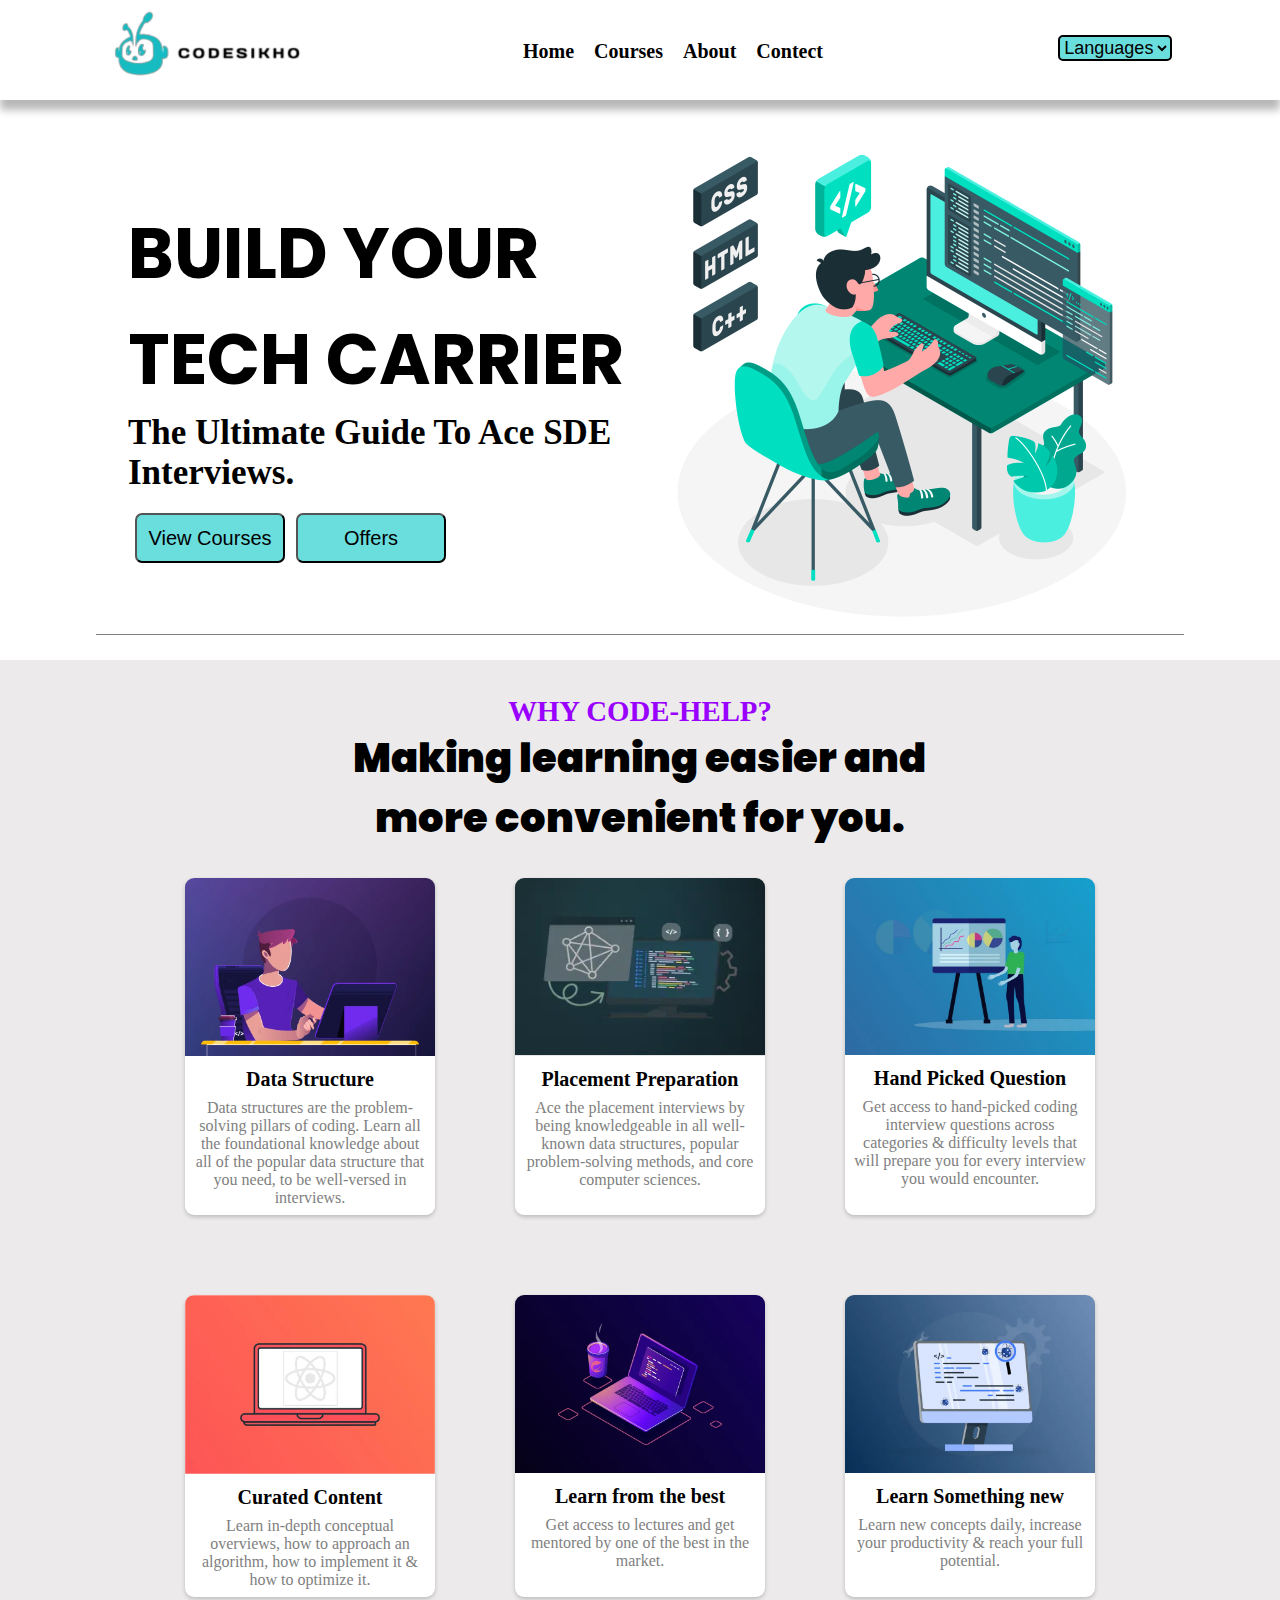
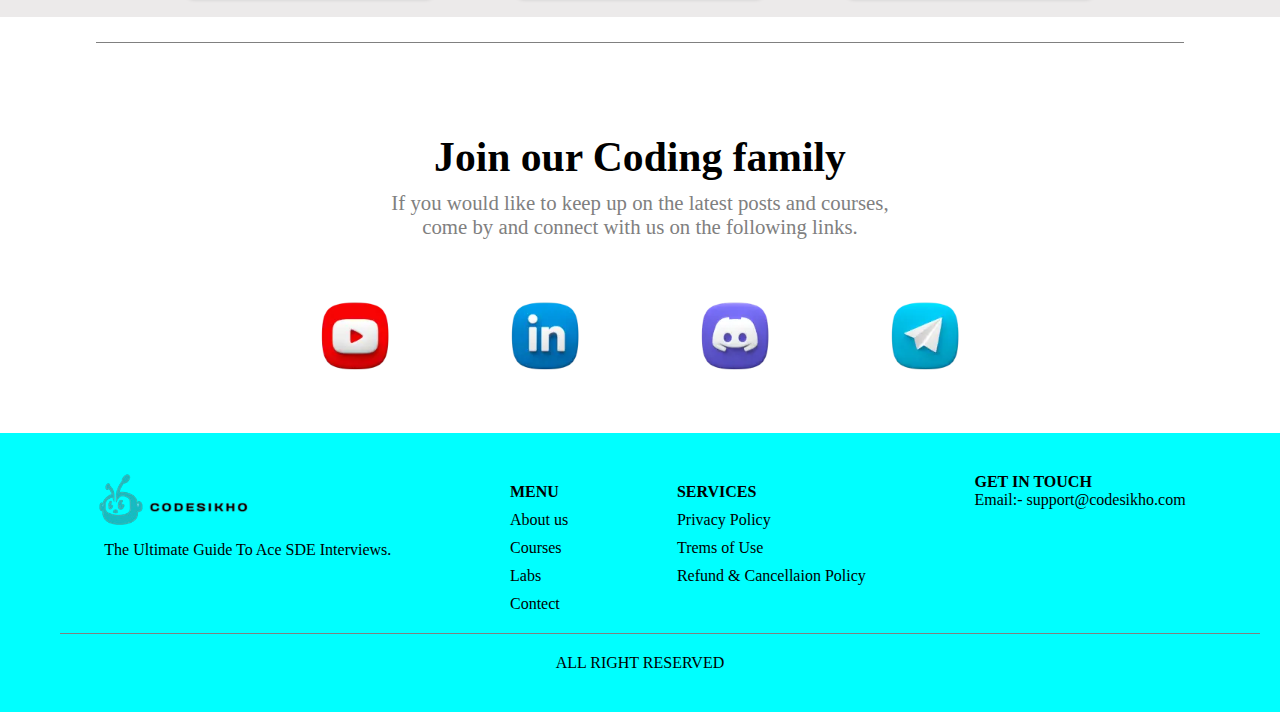
==== Level 01/Task 01 - Landing Page/index.html @ 78b64710 "initial commit" ====
<!DOCTYPE html>
<html lang="en">

<head>
    <meta charset="UTF-8">
    <meta name="viewport" content="width=device-width, initial-scale=1.0">
    <link rel="stylesheet" href="style.css">
    <title>CodeSikho</title>
</head>

<body>
    <!-- navbar bar start -->
    <div class="sectionA">
        <div class="navbar">
            <!-- <div class="logo"><h1>CodeSikho</h1></div> -->
            <div class="logo"><img src="logo-removebg-preview.png" alt=""></div>
            <div class="middle">
                <ul>
                    <li>Home</li>
                    <li>Courses</li>
                    <li>About</li>
                    <li>Contect</li>
                </ul>
            </div>
            <div class="sidepart">
                <select>
                    <option>Languages</option>
                    <option>English</option>
                    <option>Hindi</option>
                </select>
            </div>
        </div>
    </div>
    <!-- navbar end here -->

    <!-- hero section start here -->
    <div class="hero">
        <div class="text">
            <h1>BUILD YOUR</h1>
            <h1>TECH CARRIER</h1>
            <h3>The Ultimate Guide To Ace SDE Interviews.</h3>
            <button>View Courses</button>
            <button>Offers</button>
        </div>
        <div class="img1">
            <img src="lapiphoto.jpg" alt="lapiphoto">
        </div>
    </div>
    <!-- hero section end here -->

    <div class="linebar"></div>

    <!-- card section start here -->
    <div class="card-outer">
        <div class="centerpart">
            <div class="head-text">
                <p>WHY CODE-HELP?</p>
            </div>
            <div class="paratext">
                <p>Making learning easier and more convenient for you.</p>
            </div>
        </div>


        <div class="grid-container">
            <div class="grid-item">
                <div class="grid-img">
                    <img src="bob.jpg" alt="">
                </div>

                <div class="barlogo">
                    <h3>Data Structure</h3>
                    <p>Data structures are the problem-solving pillars of coding. Learn all the foundational knowledge
                        about all of the popular data structure that you need, to be well-versed in interviews.</p>
                </div>
            </div>
            <div class="grid-item">
                <div class="grid-img">
                    <img src="cop.jpg" alt="">
                </div>

                <div class="barlogo">
                    <h3>Placement Preparation</h3>
                    <p>Ace the placement interviews by being knowledgeable in all well-known data structures, popular
                        problem-solving methods, and core computer sciences.</p>
                </div>
            </div>
            <div class="grid-item">
                <div class="grid-img">
                    <img src="dap.jpg" alt="">
                </div>

                <div class="barlogo">
                    <h3>Hand Picked Question</h3>
                    <p>Get access to hand-picked coding interview questions across categories & difficulty levels that
                        will prepare you for every interview you would encounter.</p>
                </div>
            </div>
            <div class="grid-item">
                <div class="grid-img">
                    <img src="fsd.jpg" alt="">
                </div>

                <div class="barlogo">
                    <h3>Curated Content</h3>
                    <p>Learn in-depth conceptual overviews, how to approach an algorithm, how to implement it & how to
                        optimize it.</p>
                </div>
            </div>
            <div class="grid-item">
                <div class="grid-img">
                    <img src="oops.jpg" alt="">
                </div>

                <div class="barlogo">
                    <h3>Learn from the best</h3>
                    <p>Get access to lectures and get mentored by one of the best in the market.</p>
                </div>
            </div>
            <div class="grid-item">
                <div class="grid-img">
                    <img src="stp.jpg" alt="">
                </div>

                <div class="barlogo">
                    <h3>Learn Something new</h3>
                    <p>Learn new concepts daily, increase your productivity & reach your full potential.</p>
                </div>
            </div>
        </div>
    </div>
    <!-- card section end here -->

    <div class="linebar high"></div>

    <!-- social media part start -->
    <div class="social-outer">
        <div class="title">
            <div class="title-head">Join our Coding family</div>
            <div class="title-para">
                <p>If you would like to keep up on the latest posts and courses,
                    come by and connect with us on the following links.</p>
            </div>
        </div>
        <div class="social-logo">
            <div class="social-box"><a href="#youtube"><img src="youtube.jpg" alt=""></a></div>
            <div class="social-box"><a href="#linkedln"><img src="Linked.jpg" alt=""></a></div>
            <div class="social-box"><a href="#discord"><img src="Discord.jpg" alt=""></a></div>
            <div class="social-box"><a href="#telegram"><img src="Telegram.jpg" alt=""></a></div>
        </div>
    </div>
    <!-- social media part end -->

    <!-- footer section start here -->
    <div class="footer-most-outer">
        <div class="footer-outer">
            <div class="leftpart">
                <div class="left-img"><img src="logo-removebg-preview.png" alt=""></div>
                <div class="left-para">The Ultimate Guide To Ace SDE Interviews.</div>
            </div>
            <div class="middlepart">
                <div class="middle-list">
                    <ul>
                        <li class="right-head">MENU</li>
                        <li>About us</li>
                        <li>Courses</li>
                        <li>Labs</li>
                        <li>Contect</li>
                    </ul>
                </div>
            </div>

            <div class="middlepart">
                <div class="middle-list">
                    <ul>
                        <li class="right-head">SERVICES</li>
                        <li>Privacy Policy</li>
                        <li>Trems of Use</li>
                        <li>Refund & Cancellaion Policy</li>
                    </ul>
                </div>
            </div>
            <div class="rightpart">
                <div class="right-head">GET IN TOUCH</div>
                <p class="right-para">Email:- support@codesikho.com</p>
            </div>

        </div>
        <div class="foot-line linebar"></div>
        <div><p class="last-copy">ALL RIGHT RESERVED</p></div>
    </div>
    <!-- footer section end here -->
</body>

</html>
---- Level 01/Task 01 - Landing Page/style.css ----
@import url('https://fonts.googleapis.com/css2?family=Anton&family=Poppins&display=swap');
@import url('https://fonts.googleapis.com/css2?family=Kanit:wght@900&family=Poppins&display=swap');
*{
    margin: 0px;
    padding: 0px;
    box-sizing:border-box ;
}


.navbar{
    display: flex;
    justify-content: space-around;
    margin-top: 10px;
    height: 10vh;
    width: 100%;
    box-shadow: 0px 10px 8px #b9b8b8;
    background-color: white;
}

.logo img{
    width: 200px;
}

.middle ul{
    display: none;
    /* justify-content: space-between;
    list-style: none;
    margin-top: 30px;
    font-size: 20px;
    font-weight: 600; */
}

@media  screen and (min-width : 768px) {
    .middle ul{
        display: flex;
        justify-content: space-between;
        list-style: none;
        margin-top: 30px;
        font-size: 20px;
        font-weight: 600;
    }
}
.middle ul li{
    margin-right: 20px;
}

.sidepart{
    margin-top: 25px;
}

.sidepart select{
    background-color: rgb(106, 221, 221);
    border-radius: 5px;
    border: 2px solid black;
    font-size: 18px;
}

@media (max-width:786px){
    .sidepart select {
        margin-top: 10px;
        font-size: 12px;
    }

    .logo img{
        width: 180px;
    }

    .navbar{
        height: 8vh;
    }
}

@media (max-width:540px){
    .navbar{
        height: 10vh;
    }
}

.hero{
    display: flex;
    justify-content: space-around;
    align-items: center;
    width: 80vw;
    margin: 0 auto;
    margin-top: 30px;
}

.hero img{
    width: 500px;
    /* border: 2px solid black; */
}

.hero h1{
    font-family: 'Anton', sans-serif;
    font-family: 'Poppins', sans-serif;
    /* font-weight:bold; */
    font-size: 70px;
}

.hero h3{
    font-size: 35px;
    margin-bottom: 20px;
}

.hero button{
    height: 50px;
    width: 150px;
    font-size: 20px;
    background-color: rgb(106, 221, 221);
    border-radius: 7px;
    margin-left: 7px;
}

@media (max-width:786px){
    .hero{
        display: flex;
        flex-direction: column;
    }
    .hero img{
        width: 350px;
        margin-top: 15px;
        /* border: 2px solid black; */
    }
    .hero h1{
        font-size: 50px;
        margin-left: 10px;
    }

    .hero h3{
        font-size: 25px;
        margin-left: 10px;
    }

    .hero button {
        height: 30px;
        width: 100px;
        font-size: 15px;
    }
}

.linebar{
    width: 85vw;
    background-color: gray;
    height: 1px;
    margin: 0 auto;
    margin-bottom: 25px;
}

.high{
    margin-top: 25px;
}

.head-text p{
    margin-top: 35px;
    font-size: 1.8rem;
    /* line-height: 1.75rem; */
    font-weight:bold;
    color:#9900FF ;
    text-align: center;
    
}

.paratext p{
    font-size: 2.5rem;
    font-weight:900;
    font-family: 'Kanit', sans-serif;
    font-family: 'Poppins', sans-serif;
    text-align: center;
    margin: 0 auto;
    width: 60%;
    margin-bottom: 30px;
}

.grid-item{
    width: 250px;
    border-radius: 9px;
    overflow: hidden;
    box-shadow: 0px 2px 4px rgba(0, 0, 0, 0.2);
    background-color: white;
    transition: 0.2s ease-in-out;
}

.grid-item:hover{
    transform: scale(1.05);
    transition: 0.2s ease-in-out;
}


.grid-item img{
    width: 100%;
    height: auto;
    border-top: 2px;
}
.grid-container{
    display: grid;
    grid-template-columns: repeat(3, 1fr);
    row-gap: 80px;
    column-gap: 80px;
}

.card-outer{
    display: flex;
    flex-direction: column;
    justify-content: center;
    align-items: center;
    background-color:rgb(236, 234, 234);
    padding-bottom: 20px;
}
.barlogo h3{
    text-align: center;
    font-size: 20px;
    font-weight: bold;
    /* font-size: 30px; */
    margin-top: 0.5rem;
}

.barlogo p{
    text-align: center;
    font-weight: 200;
    color: gray;
    padding: 0.5rem;
}


.title-head{
    margin-top: 90px;
    text-align: center;
    font-size: 2.6rem;
    font-weight: 700;
    font-family:Georgia, 'Times New Roman', Times, serif;
    margin-bottom: 10px;
}

.title-para{
    text-align: center;
    font-size: 1.3rem;
    color: gray;
    margin: 0 auto;
    width: 40%;
}

.social-logo{
    display: flex;
    justify-content: center;
    align-items: center;
}

.social-box img{
    margin-top: 110px;
    margin: 50px;
    width: 90px;
}

.footer-most-outer{
    width: 100%;
    background-color: aqua; 
    padding: 40px;
}
.footer-outer{
    /* width: 100%;
    background-color: aqua; */
    /* height: 20vh; */
    display: flex;
    justify-content: space-around;
    /* padding: 40px; */
}

.left-img img{
    width: 10rem;
    color: black;
}
.left-para{
    padding: 10px;
}

.middle-list li{
    margin-top: 10px;
    list-style: none;
}
.right-head{
    font-weight: 900;
    margin-bottom:20 px;
}
.foot-line{
    width: 100%;
    height: 1px;
    margin: 0 auto;
    background-color: gray;
    margin: 20px;
}

.last-copy{
    text-align: center;
}
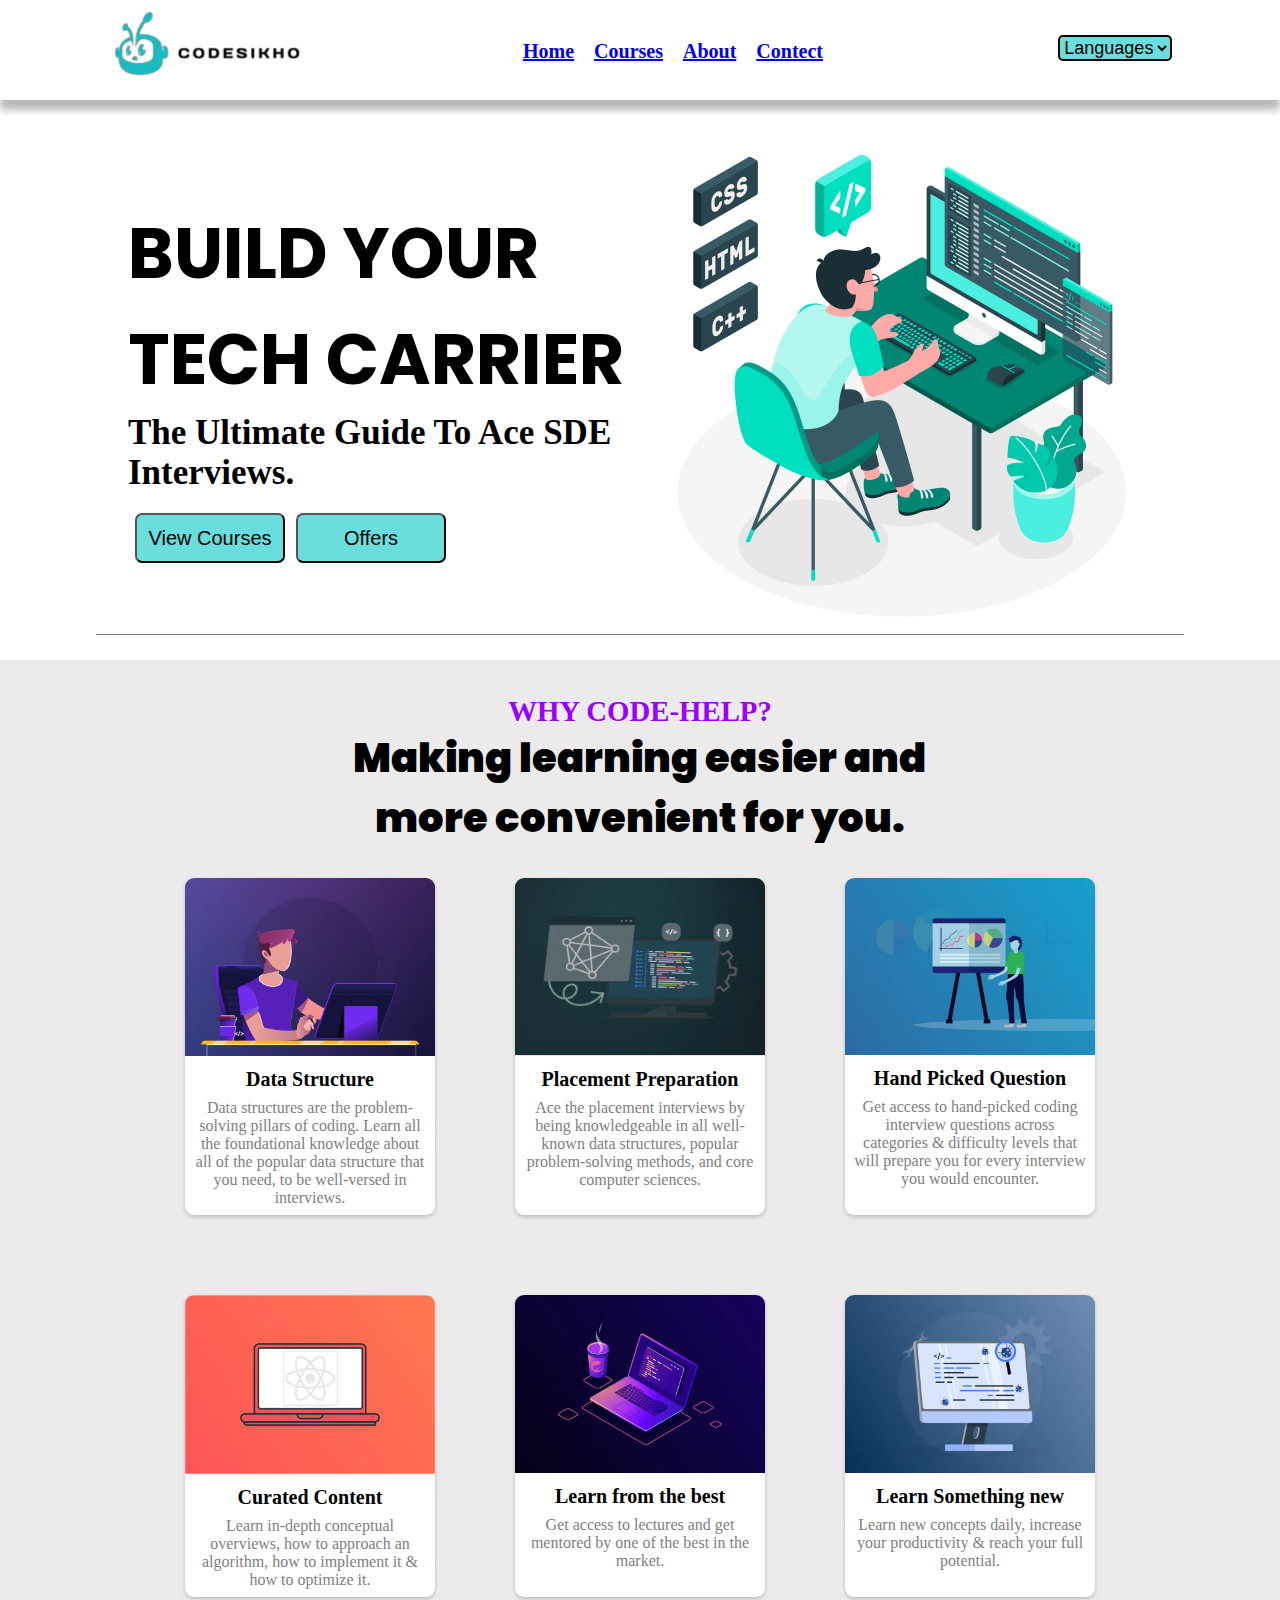
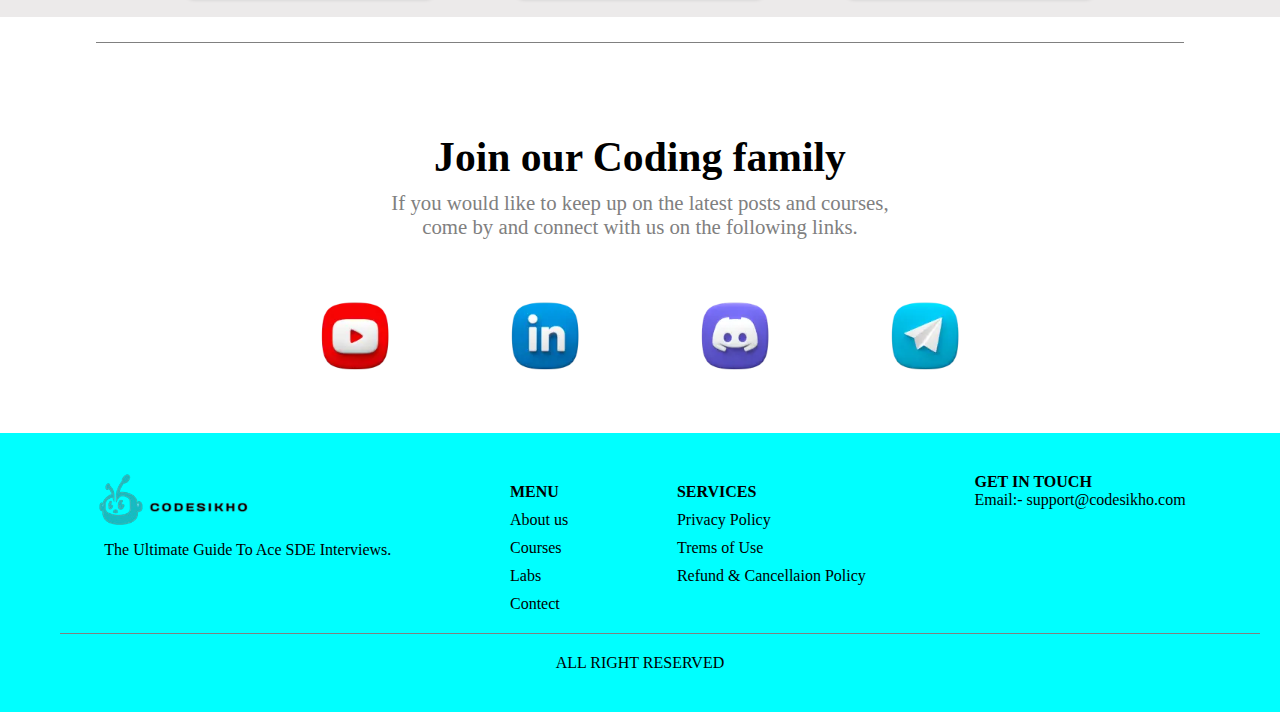
==== commit 07867ce6: "second commit" ====
--- a/Level 01/Task 01 - Landing Page/index.html
+++ b/Level 01/Task 01 - Landing Page/index.html
@@ -16,10 +16,10 @@
             <div class="logo"><img src="logo-removebg-preview.png" alt=""></div>
             <div class="middle">
                 <ul>
-                    <li>Home</li>
-                    <li>Courses</li>
-                    <li>About</li>
-                    <li>Contect</li>
+                    <li><a href="#home">Home</a></li>
+                    <li><a href="#courses">Courses</a></li>
+                    <li><a href="#about">About</a></li>
+                    <li><a href="#contect">Contect</a></li>
                 </ul>
             </div>
             <div class="sidepart">
@@ -34,7 +34,7 @@
     <!-- navbar end here -->
 
     <!-- hero section start here -->
-    <div class="hero">
+    <div class="hero" id="home">
         <div class="text">
             <h1>BUILD YOUR</h1>
             <h1>TECH CARRIER</h1>
@@ -51,7 +51,7 @@
     <div class="linebar"></div>
 
     <!-- card section start here -->
-    <div class="card-outer">
+    <div class="card-outer" id="courses">
         <div class="centerpart">
             <div class="head-text">
                 <p>WHY CODE-HELP?</p>
@@ -134,7 +134,7 @@
     <div class="linebar high"></div>
 
     <!-- social media part start -->
-    <div class="social-outer">
+    <div class="social-outer" id="contect">
         <div class="title">
             <div class="title-head">Join our Coding family</div>
             <div class="title-para">
@@ -152,7 +152,7 @@
     <!-- social media part end -->
 
     <!-- footer section start here -->
-    <div class="footer-most-outer">
+    <div class="footer-most-outer" id="about">
         <div class="footer-outer">
             <div class="leftpart">
                 <div class="left-img"><img src="logo-removebg-preview.png" alt=""></div>
--- a/Level 01/Task 01 - Landing Page/style.css
+++ b/Level 01/Task 01 - Landing Page/style.css
@@ -6,6 +6,9 @@
     box-sizing:border-box ;
 }
 
+html{
+    scroll-behavior: smooth;
+}
 
 .navbar{
     display: flex;
